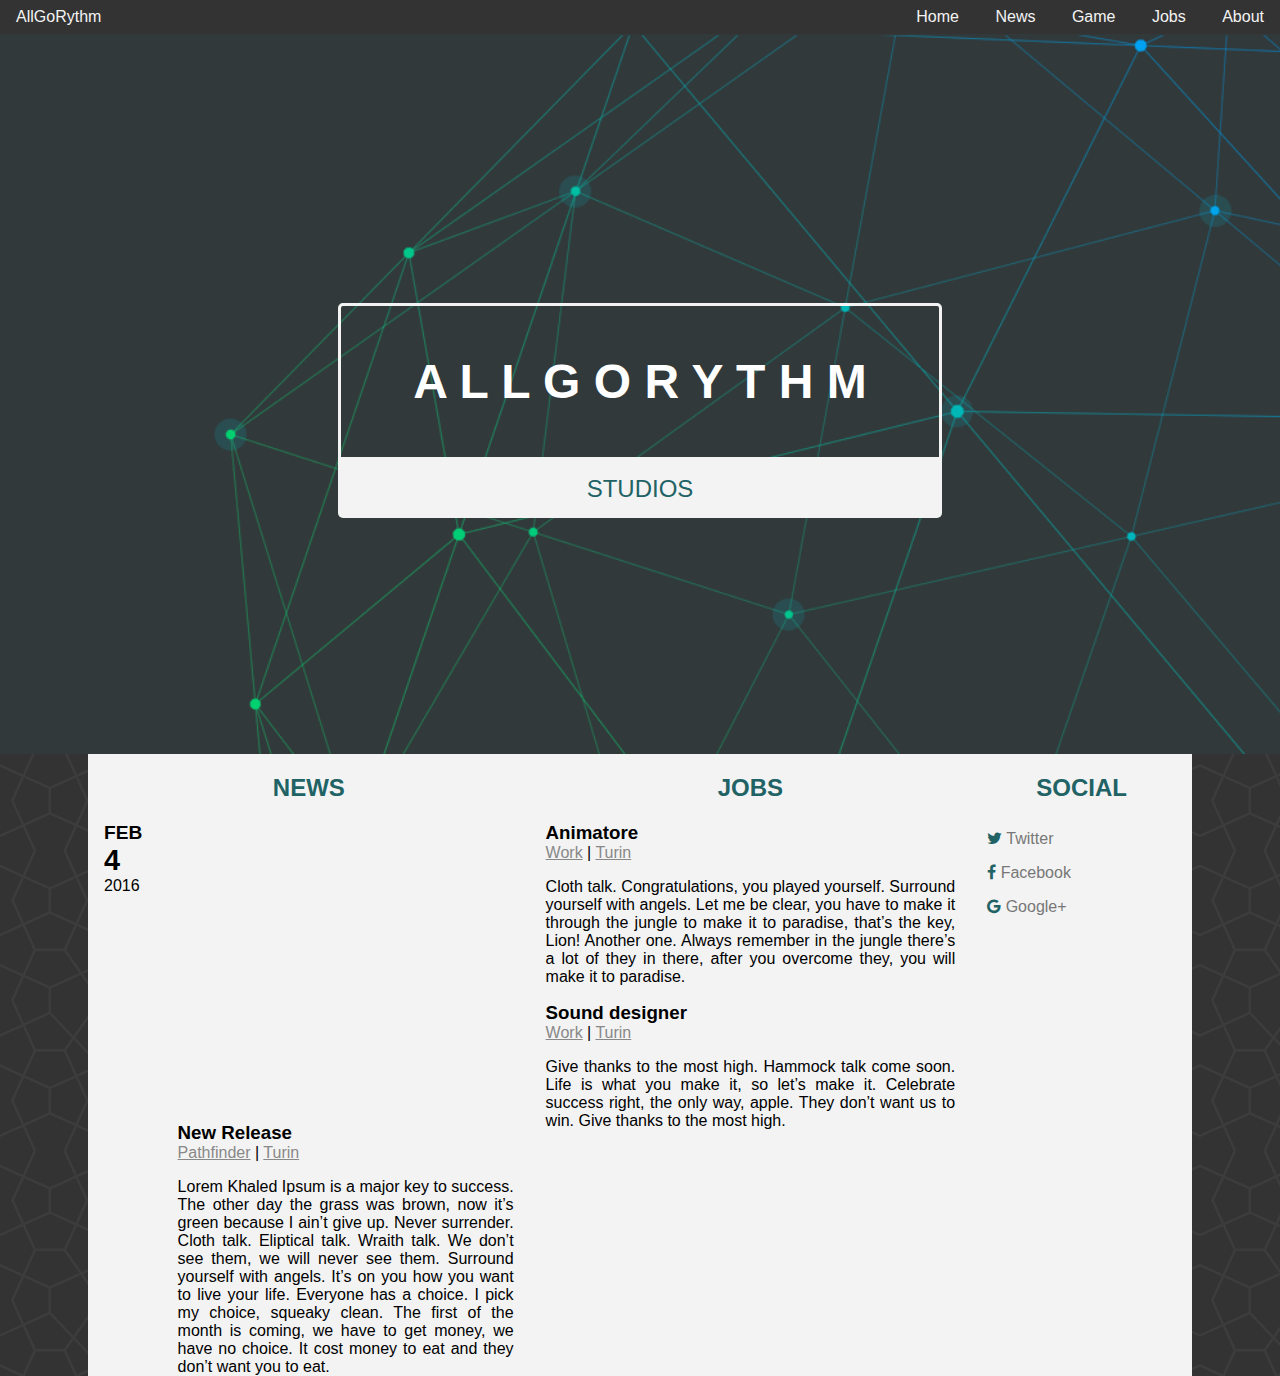
==== about.html @ 5bb90d96 "about" ====
<!DOCTYPE html>
<html lang="it">
<head>
	<meta charset="UTF-8">
	<title>Landing page</title>

	<link rel="stylesheet" href="pure-release-0.6.0/pure-min.css">
	<link rel="stylesheet" href="pure-release-0.6.0/grids-responsive-min.css">
	<link rel="stylesheet" href="https://maxcdn.bootstrapcdn.com/font-awesome/4.5.0/css/font-awesome.min.css">
	
	<link rel="stylesheet" href="style.css">

	<meta name="viewport" content="width=device-width, initial-scale=1">
</head>
<body>	
	<div class="pure-g nav-bar">
		<div class="pure-u-2-5">
			<a href="#" class="pure-menu-heading">AllGoRythm</a>
		</div>
		<div class="pure-u-3-5">
			<div class="pure-menu pure-menu-horizontal div-right">
				<ul class="pure-menu-list nav-ul">
					<li class="pure-menu-item"><a href="about.html" class="pure-menu-link">Home</a></li>
					<li class="pure-menu-item"><a href="#" class="pure-menu-link">News</a></li>
					<li class="pure-menu-item"><a href="#" class="pure-menu-link">Game</a></li>
					<li class="pure-menu-item"><a href="#" class="pure-menu-link">Jobs</a></li>
					<li class="pure-menu-item"><a href="#" class="pure-menu-link">About</a></li>
				</ul>
			</div>
		</div>
	</div>


	<section class="splash-container">
		<div class="splash">
			
			<h1>A L L G O R Y T H M</h1>
			<div class="subtitle">
				<span>STUDIOS</span>
			</div>
			
		</div>
	</section>

	<section class="main-content">
		<div class="pure-g">
			<div class="pure-u-1 pure-u-sm-1-2 pure-u-md-2-5">
			<div class="pure-g">
					<div class="pure-u-1">
				<h2 class="column-title">NEWS</h2>
			</div>
			<div class="pure-u-4-24">
				<ul class="pub-date">
					<li class="month">Feb</li>
					<li class="num-day">4</li>
					<li class="year">2016</li>
				</ul>
			</div>	
			<div class="pure-u-20-24">
				
				<div class="imgs"></div>
				<h3>New Release</h3>
				<div class="tags">
					<a href="#">Pathfinder</a> | <a href="#">Turin</a>
				</div>
				<p>Lorem Khaled Ipsum is a major key to success. The other day the grass was brown, now it’s green because I ain’t give up. Never surrender. Cloth talk. Eliptical talk. Wraith talk. We don’t see them, we will never see them. Surround yourself with angels. It’s on you how you want to live your life. Everyone has a choice. I pick my choice, squeaky clean. The first of the month is coming, we have to get money, we have no choice. It cost money to eat and they don’t want you to eat.
			</p>
			</div>
			</div>		
		
			</div>
			<div class="pure-u-1 pure-u-sm-1-2 pure-u-md-2-5">
				<h2 class="column-title">JOBS</h2>
				<div class="article">
					<h3>Animatore</h3>
					<div class="tags">
						<a href="#">Work</a> | <a href="#">Turin</a>
					</div>
					<p>Cloth talk. Congratulations, you played yourself. Surround yourself with angels. Let me be clear, you have to make it through the jungle to make it to paradise, that’s the key, Lion! Another one. Always remember in the jungle there’s a lot of they in there, after you overcome they, you will make it to paradise. </p>
				</div>
				<div class="article">
					<h3>Sound designer</h3>
					<div class="tags">
						<a href="#">Work</a> | <a href="#">Turin</a>
					</div>
					<p>
					Give thanks to the most high. Hammock talk come soon. Life is what you make it, so let’s make it. Celebrate success right, the only way, apple. They don’t want us to win. Give thanks to the most high. 
					</p>
				</div>
			</div>
			<div class="pure-u-1 pure-u-sm-1-2 pure-u-md-1-5">
				<h2 class="column-title">SOCIAL</h2>
				<a href="#" class="pure-menu-link">		
					<i class="fa fa-twitter"></i>
					Twitter
				</a>
				<a href="#" class="pure-menu-link"><i class="fa fa-facebook"></i>
					Facebook
				</a>	
				<a href="#" class="pure-menu-link">	
							<i class="fa fa-google"></i>
							Google+
				</a>
			</div>		
		</div>
	</section>
	<footer>
		
	</footer>

	
</body>
</html>

<!--HOME NEWS GAME JOBS ABOUT-->
---- pure-release-0.6.0/grids-responsive-min.css ----
/*!
Pure v0.6.0
Copyright 2014 Yahoo! Inc. All rights reserved.
Licensed under the BSD License.
https://github.com/yahoo/pure/blob/master/LICENSE.md
*/
@media screen and (min-width:35.5em){.pure-u-sm-1,.pure-u-sm-1-1,.pure-u-sm-1-2,.pure-u-sm-1-3,.pure-u-sm-2-3,.pure-u-sm-1-4,.pure-u-sm-3-4,.pure-u-sm-1-5,.pure-u-sm-2-5,.pure-u-sm-3-5,.pure-u-sm-4-5,.pure-u-sm-5-5,.pure-u-sm-1-6,.pure-u-sm-5-6,.pure-u-sm-1-8,.pure-u-sm-3-8,.pure-u-sm-5-8,.pure-u-sm-7-8,.pure-u-sm-1-12,.pure-u-sm-5-12,.pure-u-sm-7-12,.pure-u-sm-11-12,.pure-u-sm-1-24,.pure-u-sm-2-24,.pure-u-sm-3-24,.pure-u-sm-4-24,.pure-u-sm-5-24,.pure-u-sm-6-24,.pure-u-sm-7-24,.pure-u-sm-8-24,.pure-u-sm-9-24,.pure-u-sm-10-24,.pure-u-sm-11-24,.pure-u-sm-12-24,.pure-u-sm-13-24,.pure-u-sm-14-24,.pure-u-sm-15-24,.pure-u-sm-16-24,.pure-u-sm-17-24,.pure-u-sm-18-24,.pure-u-sm-19-24,.pure-u-sm-20-24,.pure-u-sm-21-24,.pure-u-sm-22-24,.pure-u-sm-23-24,.pure-u-sm-24-24{display:inline-block;*display:inline;zoom:1;letter-spacing:normal;word-spacing:normal;vertical-align:top;text-rendering:auto}.pure-u-sm-1-24{width:4.1667%;*width:4.1357%}.pure-u-sm-1-12,.pure-u-sm-2-24{width:8.3333%;*width:8.3023%}.pure-u-sm-1-8,.pure-u-sm-3-24{width:12.5%;*width:12.469%}.pure-u-sm-1-6,.pure-u-sm-4-24{width:16.6667%;*width:16.6357%}.pure-u-sm-1-5{width:20%;*width:19.969%}.pure-u-sm-5-24{width:20.8333%;*width:20.8023%}.pure-u-sm-1-4,.pure-u-sm-6-24{width:25%;*width:24.969%}.pure-u-sm-7-24{width:29.1667%;*width:29.1357%}.pure-u-sm-1-3,.pure-u-sm-8-24{width:33.3333%;*width:33.3023%}.pure-u-sm-3-8,.pure-u-sm-9-24{width:37.5%;*width:37.469%}.pure-u-sm-2-5{width:40%;*width:39.969%}.pure-u-sm-5-12,.pure-u-sm-10-24{width:41.6667%;*width:41.6357%}.pure-u-sm-11-24{width:45.8333%;*width:45.8023%}.pure-u-sm-1-2,.pure-u-sm-12-24{width:50%;*width:49.969%}.pure-u-sm-13-24{width:54.1667%;*width:54.1357%}.pure-u-sm-7-12,.pure-u-sm-14-24{width:58.3333%;*width:58.3023%}.pure-u-sm-3-5{width:60%;*width:59.969%}.pure-u-sm-5-8,.pure-u-sm-15-24{width:62.5%;*width:62.469%}.pure-u-sm-2-3,.pure-u-sm-16-24{width:66.6667%;*width:66.6357%}.pure-u-sm-17-24{width:70.8333%;*width:70.8023%}.pure-u-sm-3-4,.pure-u-sm-18-24{width:75%;*width:74.969%}.pure-u-sm-19-24{width:79.1667%;*width:79.1357%}.pure-u-sm-4-5{width:80%;*width:79.969%}.pure-u-sm-5-6,.pure-u-sm-20-24{width:83.3333%;*width:83.3023%}.pure-u-sm-7-8,.pure-u-sm-21-24{width:87.5%;*width:87.469%}.pure-u-sm-11-12,.pure-u-sm-22-24{width:91.6667%;*width:91.6357%}.pure-u-sm-23-24{width:95.8333%;*width:95.8023%}.pure-u-sm-1,.pure-u-sm-1-1,.pure-u-sm-5-5,.pure-u-sm-24-24{width:100%}}@media screen and (min-width:48em){.pure-u-md-1,.pure-u-md-1-1,.pure-u-md-1-2,.pure-u-md-1-3,.pure-u-md-2-3,.pure-u-md-1-4,.pure-u-md-3-4,.pure-u-md-1-5,.pure-u-md-2-5,.pure-u-md-3-5,.pure-u-md-4-5,.pure-u-md-5-5,.pure-u-md-1-6,.pure-u-md-5-6,.pure-u-md-1-8,.pure-u-md-3-8,.pure-u-md-5-8,.pure-u-md-7-8,.pure-u-md-1-12,.pure-u-md-5-12,.pure-u-md-7-12,.pure-u-md-11-12,.pure-u-md-1-24,.pure-u-md-2-24,.pure-u-md-3-24,.pure-u-md-4-24,.pure-u-md-5-24,.pure-u-md-6-24,.pure-u-md-7-24,.pure-u-md-8-24,.pure-u-md-9-24,.pure-u-md-10-24,.pure-u-md-11-24,.pure-u-md-12-24,.pure-u-md-13-24,.pure-u-md-14-24,.pure-u-md-15-24,.pure-u-md-16-24,.pure-u-md-17-24,.pure-u-md-18-24,.pure-u-md-19-24,.pure-u-md-20-24,.pure-u-md-21-24,.pure-u-md-22-24,.pure-u-md-23-24,.pure-u-md-24-24{display:inline-block;*display:inline;zoom:1;letter-spacing:normal;word-spacing:normal;vertical-align:top;text-rendering:auto}.pure-u-md-1-24{width:4.1667%;*width:4.1357%}.pure-u-md-1-12,.pure-u-md-2-24{width:8.3333%;*width:8.3023%}.pure-u-md-1-8,.pure-u-md-3-24{width:12.5%;*width:12.469%}.pure-u-md-1-6,.pure-u-md-4-24{width:16.6667%;*width:16.6357%}.pure-u-md-1-5{width:20%;*width:19.969%}.pure-u-md-5-24{width:20.8333%;*width:20.8023%}.pure-u-md-1-4,.pure-u-md-6-24{width:25%;*width:24.969%}.pure-u-md-7-24{width:29.1667%;*width:29.1357%}.pure-u-md-1-3,.pure-u-md-8-24{width:33.3333%;*width:33.3023%}.pure-u-md-3-8,.pure-u-md-9-24{width:37.5%;*width:37.469%}.pure-u-md-2-5{width:40%;*width:39.969%}.pure-u-md-5-12,.pure-u-md-10-24{width:41.6667%;*width:41.6357%}.pure-u-md-11-24{width:45.8333%;*width:45.8023%}.pure-u-md-1-2,.pure-u-md-12-24{width:50%;*width:49.969%}.pure-u-md-13-24{width:54.1667%;*width:54.1357%}.pure-u-md-7-12,.pure-u-md-14-24{width:58.3333%;*width:58.3023%}.pure-u-md-3-5{width:60%;*width:59.969%}.pure-u-md-5-8,.pure-u-md-15-24{width:62.5%;*width:62.469%}.pure-u-md-2-3,.pure-u-md-16-24{width:66.6667%;*width:66.6357%}.pure-u-md-17-24{width:70.8333%;*width:70.8023%}.pure-u-md-3-4,.pure-u-md-18-24{width:75%;*width:74.969%}.pure-u-md-19-24{width:79.1667%;*width:79.1357%}.pure-u-md-4-5{width:80%;*width:79.969%}.pure-u-md-5-6,.pure-u-md-20-24{width:83.3333%;*width:83.3023%}.pure-u-md-7-8,.pure-u-md-21-24{width:87.5%;*width:87.469%}.pure-u-md-11-12,.pure-u-md-22-24{width:91.6667%;*width:91.6357%}.pure-u-md-23-24{width:95.8333%;*width:95.8023%}.pure-u-md-1,.pure-u-md-1-1,.pure-u-md-5-5,.pure-u-md-24-24{width:100%}}@media screen and (min-width:64em){.pure-u-lg-1,.pure-u-lg-1-1,.pure-u-lg-1-2,.pure-u-lg-1-3,.pure-u-lg-2-3,.pure-u-lg-1-4,.pure-u-lg-3-4,.pure-u-lg-1-5,.pure-u-lg-2-5,.pure-u-lg-3-5,.pure-u-lg-4-5,.pure-u-lg-5-5,.pure-u-lg-1-6,.pure-u-lg-5-6,.pure-u-lg-1-8,.pure-u-lg-3-8,.pure-u-lg-5-8,.pure-u-lg-7-8,.pure-u-lg-1-12,.pure-u-lg-5-12,.pure-u-lg-7-12,.pure-u-lg-11-12,.pure-u-lg-1-24,.pure-u-lg-2-24,.pure-u-lg-3-24,.pure-u-lg-4-24,.pure-u-lg-5-24,.pure-u-lg-6-24,.pure-u-lg-7-24,.pure-u-lg-8-24,.pure-u-lg-9-24,.pure-u-lg-10-24,.pure-u-lg-11-24,.pure-u-lg-12-24,.pure-u-lg-13-24,.pure-u-lg-14-24,.pure-u-lg-15-24,.pure-u-lg-16-24,.pure-u-lg-17-24,.pure-u-lg-18-24,.pure-u-lg-19-24,.pure-u-lg-20-24,.pure-u-lg-21-24,.pure-u-lg-22-24,.pure-u-lg-23-24,.pure-u-lg-24-24{display:inline-block;*display:inline;zoom:1;letter-spacing:normal;word-spacing:normal;vertical-align:top;text-rendering:auto}.pure-u-lg-1-24{width:4.1667%;*width:4.1357%}.pure-u-lg-1-12,.pure-u-lg-2-24{width:8.3333%;*width:8.3023%}.pure-u-lg-1-8,.pure-u-lg-3-24{width:12.5%;*width:12.469%}.pure-u-lg-1-6,.pure-u-lg-4-24{width:16.6667%;*width:16.6357%}.pure-u-lg-1-5{width:20%;*width:19.969%}.pure-u-lg-5-24{width:20.8333%;*width:20.8023%}.pure-u-lg-1-4,.pure-u-lg-6-24{width:25%;*width:24.969%}.pure-u-lg-7-24{width:29.1667%;*width:29.1357%}.pure-u-lg-1-3,.pure-u-lg-8-24{width:33.3333%;*width:33.3023%}.pure-u-lg-3-8,.pure-u-lg-9-24{width:37.5%;*width:37.469%}.pure-u-lg-2-5{width:40%;*width:39.969%}.pure-u-lg-5-12,.pure-u-lg-10-24{width:41.6667%;*width:41.6357%}.pure-u-lg-11-24{width:45.8333%;*width:45.8023%}.pure-u-lg-1-2,.pure-u-lg-12-24{width:50%;*width:49.969%}.pure-u-lg-13-24{width:54.1667%;*width:54.1357%}.pure-u-lg-7-12,.pure-u-lg-14-24{width:58.3333%;*width:58.3023%}.pure-u-lg-3-5{width:60%;*width:59.969%}.pure-u-lg-5-8,.pure-u-lg-15-24{width:62.5%;*width:62.469%}.pure-u-lg-2-3,.pure-u-lg-16-24{width:66.6667%;*width:66.6357%}.pure-u-lg-17-24{width:70.8333%;*width:70.8023%}.pure-u-lg-3-4,.pure-u-lg-18-24{width:75%;*width:74.969%}.pure-u-lg-19-24{width:79.1667%;*width:79.1357%}.pure-u-lg-4-5{width:80%;*width:79.969%}.pure-u-lg-5-6,.pure-u-lg-20-24{width:83.3333%;*width:83.3023%}.pure-u-lg-7-8,.pure-u-lg-21-24{width:87.5%;*width:87.469%}.pure-u-lg-11-12,.pure-u-lg-22-24{width:91.6667%;*width:91.6357%}.pure-u-lg-23-24{width:95.8333%;*width:95.8023%}.pure-u-lg-1,.pure-u-lg-1-1,.pure-u-lg-5-5,.pure-u-lg-24-24{width:100%}}@media screen and (min-width:80em){.pure-u-xl-1,.pure-u-xl-1-1,.pure-u-xl-1-2,.pure-u-xl-1-3,.pure-u-xl-2-3,.pure-u-xl-1-4,.pure-u-xl-3-4,.pure-u-xl-1-5,.pure-u-xl-2-5,.pure-u-xl-3-5,.pure-u-xl-4-5,.pure-u-xl-5-5,.pure-u-xl-1-6,.pure-u-xl-5-6,.pure-u-xl-1-8,.pure-u-xl-3-8,.pure-u-xl-5-8,.pure-u-xl-7-8,.pure-u-xl-1-12,.pure-u-xl-5-12,.pure-u-xl-7-12,.pure-u-xl-11-12,.pure-u-xl-1-24,.pure-u-xl-2-24,.pure-u-xl-3-24,.pure-u-xl-4-24,.pure-u-xl-5-24,.pure-u-xl-6-24,.pure-u-xl-7-24,.pure-u-xl-8-24,.pure-u-xl-9-24,.pure-u-xl-10-24,.pure-u-xl-11-24,.pure-u-xl-12-24,.pure-u-xl-13-24,.pure-u-xl-14-24,.pure-u-xl-15-24,.pure-u-xl-16-24,.pure-u-xl-17-24,.pure-u-xl-18-24,.pure-u-xl-19-24,.pure-u-xl-20-24,.pure-u-xl-21-24,.pure-u-xl-22-24,.pure-u-xl-23-24,.pure-u-xl-24-24{display:inline-block;*display:inline;zoom:1;letter-spacing:normal;word-spacing:normal;vertical-align:top;text-rendering:auto}.pure-u-xl-1-24{width:4.1667%;*width:4.1357%}.pure-u-xl-1-12,.pure-u-xl-2-24{width:8.3333%;*width:8.3023%}.pure-u-xl-1-8,.pure-u-xl-3-24{width:12.5%;*width:12.469%}.pure-u-xl-1-6,.pure-u-xl-4-24{width:16.6667%;*width:16.6357%}.pure-u-xl-1-5{width:20%;*width:19.969%}.pure-u-xl-5-24{width:20.8333%;*width:20.8023%}.pure-u-xl-1-4,.pure-u-xl-6-24{width:25%;*width:24.969%}.pure-u-xl-7-24{width:29.1667%;*width:29.1357%}.pure-u-xl-1-3,.pure-u-xl-8-24{width:33.3333%;*width:33.3023%}.pure-u-xl-3-8,.pure-u-xl-9-24{width:37.5%;*width:37.469%}.pure-u-xl-2-5{width:40%;*width:39.969%}.pure-u-xl-5-12,.pure-u-xl-10-24{width:41.6667%;*width:41.6357%}.pure-u-xl-11-24{width:45.8333%;*width:45.8023%}.pure-u-xl-1-2,.pure-u-xl-12-24{width:50%;*width:49.969%}.pure-u-xl-13-24{width:54.1667%;*width:54.1357%}.pure-u-xl-7-12,.pure-u-xl-14-24{width:58.3333%;*width:58.3023%}.pure-u-xl-3-5{width:60%;*width:59.969%}.pure-u-xl-5-8,.pure-u-xl-15-24{width:62.5%;*width:62.469%}.pure-u-xl-2-3,.pure-u-xl-16-24{width:66.6667%;*width:66.6357%}.pure-u-xl-17-24{width:70.8333%;*width:70.8023%}.pure-u-xl-3-4,.pure-u-xl-18-24{width:75%;*width:74.969%}.pure-u-xl-19-24{width:79.1667%;*width:79.1357%}.pure-u-xl-4-5{width:80%;*width:79.969%}.pure-u-xl-5-6,.pure-u-xl-20-24{width:83.3333%;*width:83.3023%}.pure-u-xl-7-8,.pure-u-xl-21-24{width:87.5%;*width:87.469%}.pure-u-xl-11-12,.pure-u-xl-22-24{width:91.6667%;*width:91.6357%}.pure-u-xl-23-24{width:95.8333%;*width:95.8023%}.pure-u-xl-1,.pure-u-xl-1-1,.pure-u-xl-5-5,.pure-u-xl-24-24{width:100%}}
---- style.css ----
*{
	font-family: "Verdana", sans-serif;
}
body{
	padding-top: 34px;
	background: url(img/congruent_outline.png);
}

h1{
	color: white;
}
h2{
	text-align: center;
}
p{	
	padding: .5em;
	text-align: justify;
}

.nav-bar{
	position: fixed;
	z-index: 4;
	top: 0;
	left: 0;
	width: 100%;
	background: #333;	
}

/*LOGO*/
.pure-menu-heading{
	color: #f3f3f3;
	text-transform: inherit;
}

.pure-menu-item > .pure-menu-link{
	color: #f3f3f3;

}
.pure-menu-link:hover, .pure-menu-link:active, .pure-menu-link:focus{
	background: #565d64;

}

.div-right{
	text-align: right;
}
.splash-container{
	overflow: hidden;
	width: 100%;
	height: 80vh;
  	background: url(img/temporary-landing-background.jpg) no-repeat;
	background-size: cover;
	background-position: center;
	display: -webkit-box;
	display: -webkit-flex;
	display: -ms-flexbox;
	display: flex;
	-webkit-box-orient: vertical;
	-webkit-box-direction: normal;
	-webkit-flex-direction: column;
	  -ms-flex-direction: column;
	      flex-direction: column;
	-webkit-box-pack: center;
	-webkit-justify-content: center;
	  -ms-flex-pack: center;
	      justify-content: center;
	-webkit-box-align: center;
	-webkit-align-items: center;
	  -ms-flex-align: center;
	      align-items: center;
	text-align: center;

}

.splash {
	font-size: 150%;
	color: #f3f3f3;	
	font-weight: 100;
}
.splash > h1{
	border: 3px solid #f3f3f3;
	border-top-left-radius: 5px;
	border-top-right-radius: 5px;
	padding: 1em 1.5em;
	margin-bottom: 0;
}
.splash > .subtitle{
	background:#f3f3f3; 
	color:#216265;
	padding: 15px;
	border-bottom-left-radius: 5px;
	border-bottom-right-radius: 5px;

}


/*CONTENT*/
/*News*/
.pub-date{
	margin: 0;
	margin-left: 1em;
	padding: 0;
	list-style: none;
}
.pub-date > .month, .num-day{
	font-weight: bold;
	text-transform: uppercase;
	font-size: 1.2em;
}
.num-day{
	font-size: 1.8em;
 }

/*JOBS*/
.article{
	margin-bottom: 1em;
}
p, h3, .tags{
	margin:0;
	padding: 0 16px 0 16px;
}
.tags{
	margin-bottom: 1em;
}

.main-content{	
	margin: 0 auto;
	background: #f3f3f3;
	max-width: 1104px;
}

.column-title{
	color: #216265;
}


div > a{
	color: #888;
}

i{
	color: #216265;
}
.imgs{
	
	background: url(https://38.media.tumblr.com/651dfaed378e9a1f780f50cad8ef7ed1/tumblr_mkneytF4mQ1rsdpaso1_500.gif) no-repeat;
	margin: 0 auto;
	width: 90%;
	height: 300px;
	background-position: center;
}

footer {
    
}
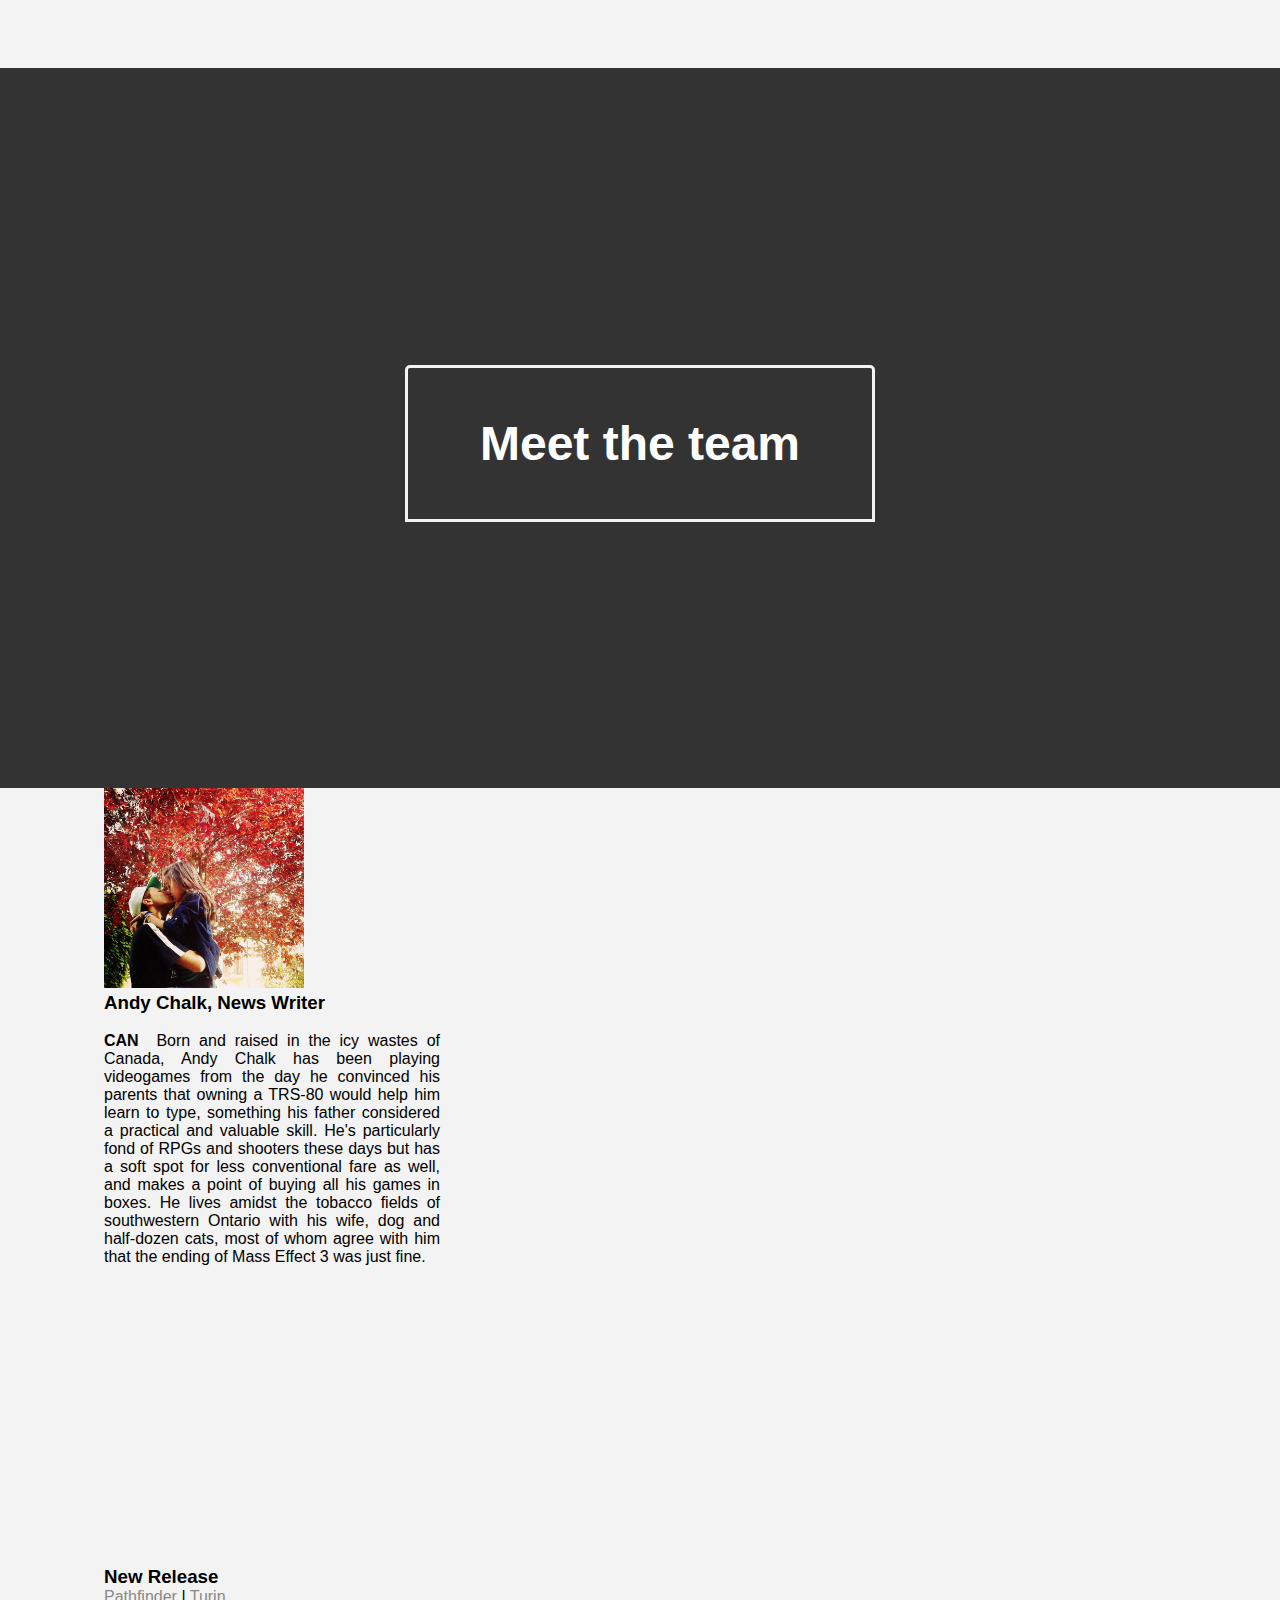
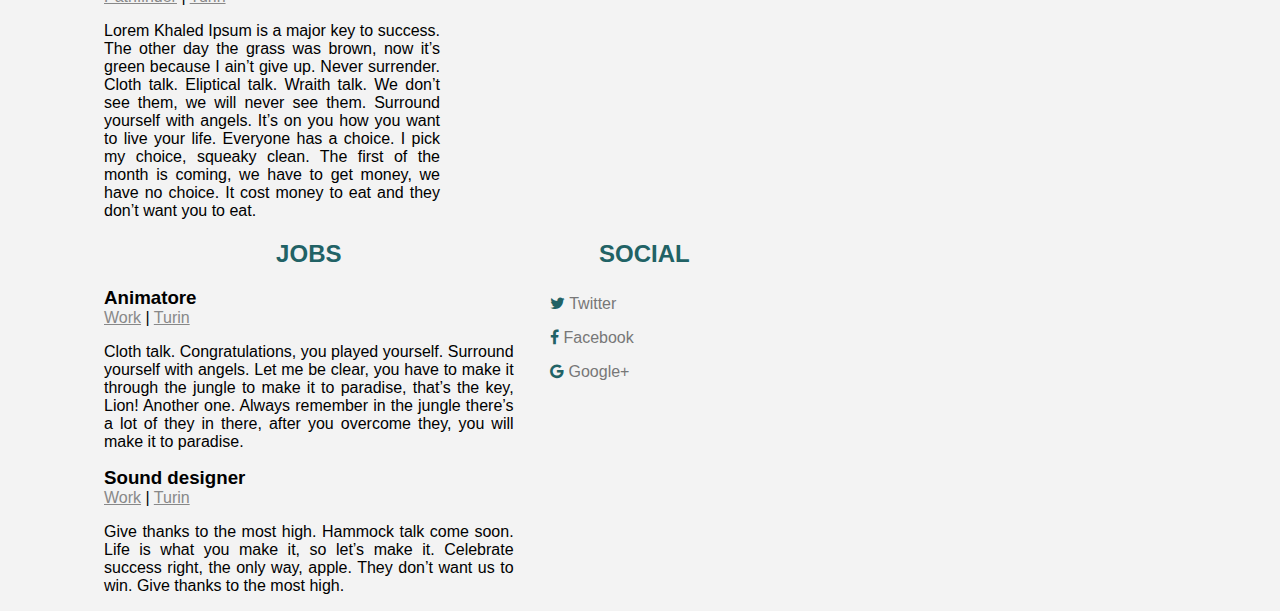
==== commit c236b355: "about us test" ====
--- a/about.html
+++ b/about.html
@@ -2,7 +2,7 @@
 <html lang="it">
 <head>
 	<meta charset="UTF-8">
-	<title>Landing page</title>
+	<title>About us </title>
 
 	<link rel="stylesheet" href="pure-release-0.6.0/pure-min.css">
 	<link rel="stylesheet" href="pure-release-0.6.0/grids-responsive-min.css">
@@ -20,7 +20,7 @@
 		<div class="pure-u-3-5">
 			<div class="pure-menu pure-menu-horizontal div-right">
 				<ul class="pure-menu-list nav-ul">
-					<li class="pure-menu-item"><a href="about.html" class="pure-menu-link">Home</a></li>
+					<li class="pure-menu-item"><a href="#" class="pure-menu-link">Home</a></li>
 					<li class="pure-menu-item"><a href="#" class="pure-menu-link">News</a></li>
 					<li class="pure-menu-item"><a href="#" class="pure-menu-link">Game</a></li>
 					<li class="pure-menu-item"><a href="#" class="pure-menu-link">Jobs</a></li>
@@ -34,29 +34,23 @@
 	<section class="splash-container">
 		<div class="splash">
 			
-			<h1>A L L G O R Y T H M</h1>
-			<div class="subtitle">
-				<span>STUDIOS</span>
-			</div>
+			<h1>Meet  the  team</h1>
+			
 			
 		</div>
 	</section>
 
 	<section class="main-content">
-		<div class="pure-g">
-			<div class="pure-u-1 pure-u-sm-1-2 pure-u-md-2-5">
-			<div class="pure-g">
-					<div class="pure-u-1">
-				<h2 class="column-title">NEWS</h2>
-			</div>
-			<div class="pure-u-4-24">
-				<ul class="pub-date">
-					<li class="month">Feb</li>
-					<li class="num-day">4</li>
-					<li class="year">2016</li>
-				</ul>
-			</div>	
-			<div class="pure-u-20-24">
+	<div class="pure-g">
+	<div class="pure-u-1 pure-u-sm-1-2 pure-u-md-2-5">
+	<p><img class"pure-img" src="img/fede.jpg" alt=""  width="200" height="200"></p>
+<div class="pure-u-20-24">
+<h3>Andy Chalk, News Writer</h3>
+<p>&nbsp;</p>
+<p>
+	<strong>CAN &nbsp;</strong>Born and raised in the icy wastes of Canada, Andy Chalk has been playing videogames from the day he convinced his parents that owning a TRS-80 would help him learn to type, something his father considered a practical and valuable skill. He's particularly fond of RPGs and shooters these days but has a soft spot for less conventional fare as well, and makes a point of buying all his games in boxes. He lives amidst the tobacco fields of southwestern Ontario with his wife, dog and half-dozen cats, most of whom agree with him that the ending of Mass Effect 3 was just fine.</p>
+</div>
+				<div class="pure-u-20-24">
 				
 				<div class="imgs"></div>
 				<h3>New Release</h3>
--- a/style.css
+++ b/style.css
@@ -2,8 +2,8 @@
 	font-family: "Verdana", sans-serif;
 }
 body{
-	padding-top: 34px;
-	background: url(img/congruent_outline.png);
+	padding-top: 2.1em;
+	background: #f3f3f3;
 }
 
 h1{
@@ -17,16 +17,6 @@
 	text-align: justify;
 }
 
-.nav-bar{
-	position: fixed;
-	z-index: 4;
-	top: 0;
-	left: 0;
-	width: 100%;
-	background: #333;	
-}
-
-/*LOGO*/
 .pure-menu-heading{
 	color: #f3f3f3;
 	text-transform: inherit;
@@ -36,19 +26,19 @@
 	color: #f3f3f3;
 
 }
-.pure-menu-link:hover, .pure-menu-link:active, .pure-menu-link:focus{
+
+.pure-menu-link:hover, .pure-menu-link:active,.pure-menu-link:focus{
 	background: #565d64;
 
 }
 
-.div-right{
-	text-align: right;
-}
+
+
 .splash-container{
-	overflow: hidden;
+
 	width: 100%;
-	height: 80vh;
-  	background: url(img/temporary-landing-background.jpg) no-repeat;
+	height: 45em;
+	background: #333;  	
 	background-size: cover;
 	background-position: center;
 	display: -webkit-box;
@@ -73,6 +63,7 @@
 }
 
 .splash {
+
 	font-size: 150%;
 	color: #f3f3f3;	
 	font-weight: 100;
